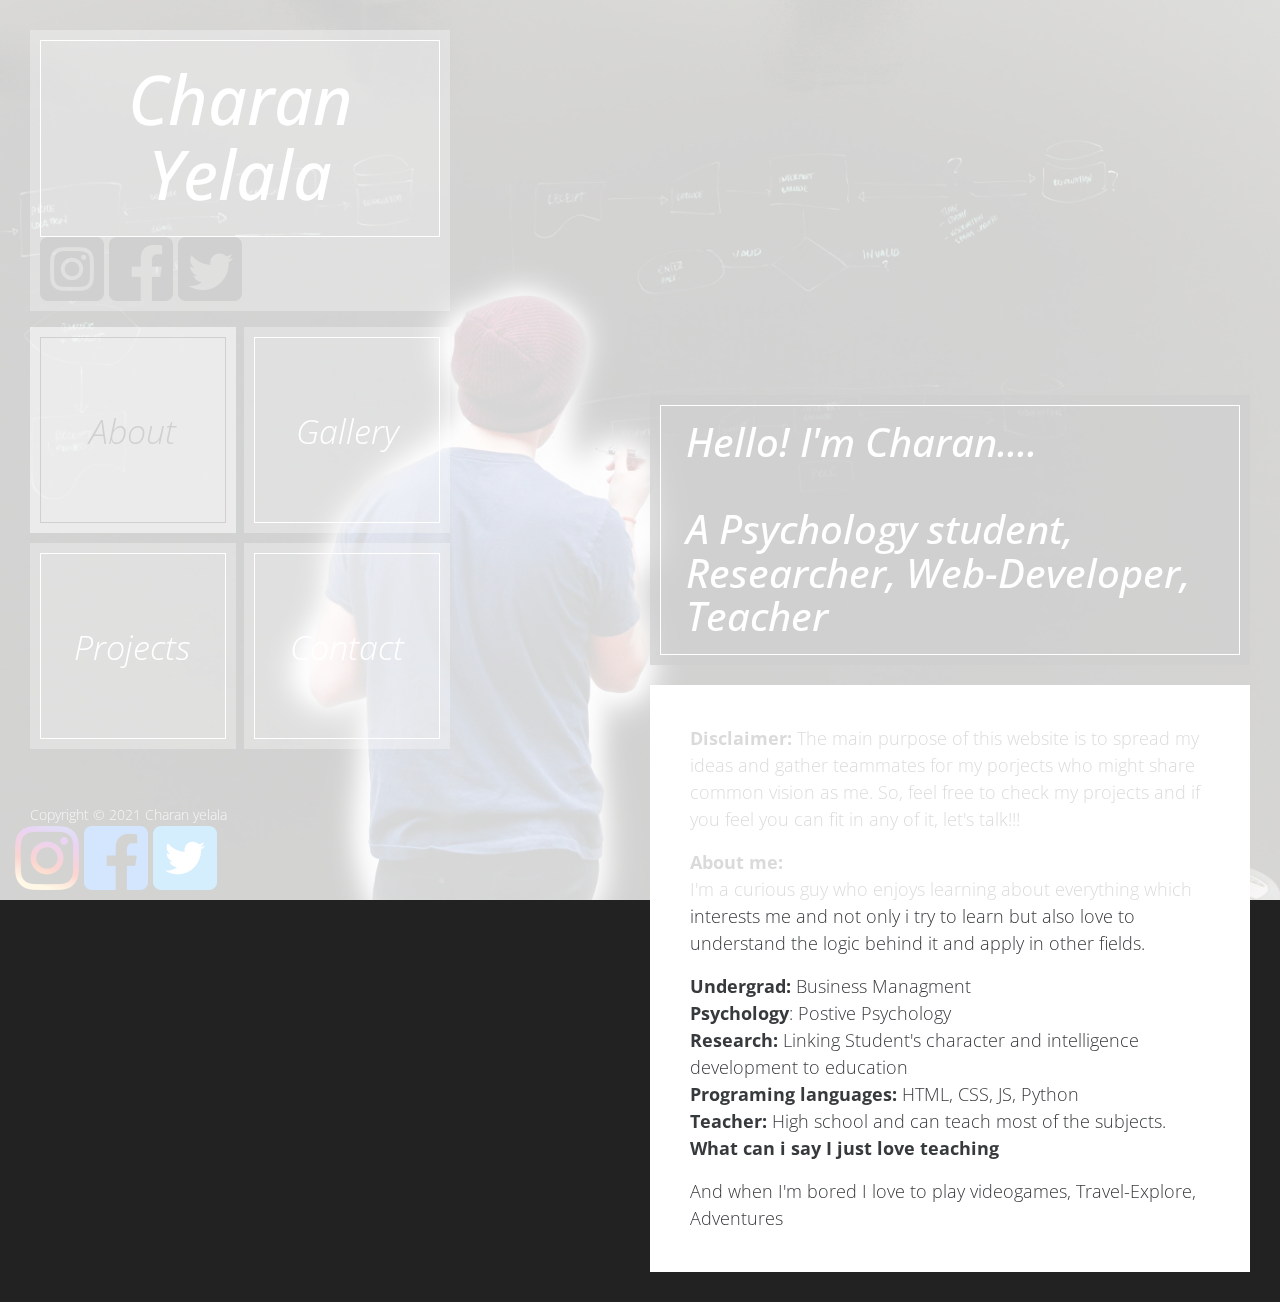
==== index.html @ fb2dcab8 "files added" ====
<!DOCTYPE html>
<html lang="en">
    <head>
        <meta charset="utf-8">
        <meta http-equiv="X-UA-Compatible" content="IE=edge">
        <meta name="viewport" content="width=device-width, initial-scale=1">
        
        <title>Charan Yelala</title>
<!--
The Story Theme
http://www.templatemo.com/tm-480-story
-->
        <!-- load stylesheets -->
        <link rel="stylesheet" href="https://fonts.googleapis.com/css?family=Open+Sans:300,300italic,400">  <!-- Google web font "Open Sans" -->
        <link rel="stylesheet" href="css/bootstrap.min.css">                                                <!-- Bootstrap style -->
        <link rel="stylesheet" href="css/flexslider.css">                                                   <!-- Flexslider style -->       
        <link rel="stylesheet" href="css/templatemo-style.css">  
        <link rel="stylesheet" href="social.css">                                           <!-- Templatemo style -->

        <!-- HTML5 shim and Respond.js for IE8 support of HTML5 elements and media queries -->
        <!-- WARNING: Respond.js doesn't work if you view the page via file:// -->
        <!--[if lt IE 9]>
          <script src="https://oss.maxcdn.com/html5shiv/3.7.2/html5shiv.min.js"></script>
          <script src="https://oss.maxcdn.com/respond/1.4.2/respond.min.js"></script>
        <![endif]-->
    </head>
    
    <body class="page">
        
            
            <!-- background images -->
            <div class="page-bg-imgs-list">
                <img src="img/pexels-startup-stock-photos-7369.jpg" id="page-1-img" class="main-img" alt="About">
                <img src="img/pexels-adonyi-gábor-1558916.jpg" id="page-2-img" alt="Projects">
                <img src="img/brain.jpg" id="page-3-img" alt="Blogs">
                <img src="img/heloo.jpg" id="page-4-img" alt="Contact">                            
            </div>
            
            
            <div class="container-fluid">

                <div class="row">
                    <div class="col-xs-12 col-sm-12 col-md-12 col-lg-5 col-xl-5">
                        
                        <div class="header">

                            <!-- site title -->
                            <header class="box box-white">
                                <a href="javascript:void(0)" class="js-site-title">
                                    <h1 class="box-text site-title-text">Charan Yelala</h1> 
                                    <div class= "soical">
                                        <a target="_blank" href="https://www.instagram.com/charan_yellala/">
                                            <img src="img/iconfinder_Rounded_Instagram_svg_5282544.png">
                                           </a>
                                        <a target="_blank" href="https://www.facebook.com/charanyellala/">
                                           <img src="img/iconfinder_Rounded_Facebook_svg_5282541.png">
                                          </a>  
                                          <a target="_blank" href="https://www.twitter.com?iwrite4change">
                                            <img src="img/iconfinder_Rounded_Twitter5_svg_5282551.png">
                                           </a>
                                    </div>  
                                </a>    
                                
                
                                
                                
                            </header>
                            
                            <!-- site navigation -->
                            <nav class="js-nav">
                                <ul class="nav-items-container">

                                    <li data-nav-item-id="page-1" class="block-keep-ratio block-keep-ratio-1-1 block-width-half box box-white box-nav-item js-nav-item pull-xs-left">
                                        <a href="#page-1" class="block-keep-ratio-content box-nav-item-link">
                                            <span class="box-text box-text-nav-item flexbox-center">About</span>
                                        </a>
                                    </li>

                                    <li data-nav-item-id="page-2" class="block-keep-ratio block-keep-ratio-1-1 block-width-half box box-white box-nav-item js-nav-item pull-xs-right">
                                        <a href="#page-2" class="block-keep-ratio-content box-nav-item-link">
                                            <span class="box-text box-text-nav-item flexbox-center">Gallery</span>
                                        </a>
                                    </li>

                                    <li data-nav-item-id="page-3" class="block-keep-ratio block-keep-ratio-1-1 block-width-half box box-white box-nav-item js-nav-item pull-xs-left">
                                        <a href="index2.html" class="block-keep-ratio-content box-nav-item-link">
                                            <span class="box-text box-text-nav-item flexbox-center">Projects</span>
                                        </a>
                                    </li>

                                    <li data-nav-item-id="page-4" class="block-keep-ratio block-keep-ratio-1-1 block-width-half box box-white box-nav-item js-nav-item pull-xs-right">
                                        <a href="#page-4" class="block-keep-ratio-content box-nav-item-link">
                                            <span class="box-text box-text-nav-item flexbox-center">Contact</span>
                                        </a>
                                    </li>
                                    
                                    

                                </ul>
                            </nav>    
                        </div> <!-- .header -->

                    </div>
                    

                    <div class="col-xs-12 col-sm-12 col-md-12 col-lg-7 col-xl-7">
                        <div class="content-wrapper js-content-wrapper">
                            <!-- about -->
                            <section data-page-id="page-1" class="content js-content">
                                
                                <header class="box box-black margin-b-20">
                                    <h2 class="box-text page-title-text">Hello! I'm Charan.... <br> <br> A Psychology student, Researcher, Web-Developer, Teacher </h2>
                                </header>
                                
                                <div class="content-text">
                                    <p><b>Disclaimer:</b> The main purpose of this website is to spread my ideas and gather teammates for my porjects who might share common vision as me. So, feel free to check my projects and if you feel you can fit in any of it, let's talk!!!</p>
                                    <p><b>About me:</b><br> I'm a curious guy who enjoys learning about everything which interests me and not only i try to learn but also love to understand the logic behind it and apply in other fields.  
                                    </p>
                                    <p><b>Undergrad:</b> Business Managment <br> <b>Psychology</b>: Postive Psychology<br> <b>Research:</b> Linking Student's character and intelligence development to education<br><b>Programing languages:</b> HTML, CSS, JS, Python<br> <b>Teacher:</b> High school and can teach most of the subjects. <b>What can i say I just love teaching</b>
                                    </p>
                                    <p> And when I'm bored I love to play videogames, Travel-Explore, Adventures </p>
                                </div>            

                            </section> <!-- #about -->
                         

                            <!-- gallery -->
                            <section data-page-id="page-2" class="content content-gallery js-content">
                                
                                <header class="box box-black margin-b-20">
                                    <h2 class="box-text page-title-text">Gallery</h2>
                                </header>
                                
                                <div class="content-text content-text-gallery">
                                    <h3>Blogs</h3>
                                    <p>This is where i write blogs on regular basis</p>
                                    <!-- <p>Credits go to <a rel="nofollow" href="http://unsplash.com">Unsplash</a> for images.</p> -->

                                    <div class="flexslider-wrapper">

                                        <div id="slider" class="flexslider">
                                            <ul class="slides">
                                                <li><img src="img/slider/bd.jpeg" alt="Slide 1" /></li>
                                                <li><img src="img/slider/bb.jpeg" alt="Slide 2" /></li>
                                                <li><img src="img/slider/bc.jpeg" alt="Slide 3" /></li>
                                                <li><img src="img/slider/bd.jpeg" alt="Slide 4" /></li>
                                                <li><img src="img/slider/" alt="Slide 5" /></li>
                                                <li><img src="img/slider/" alt="Slide 6" /></li>
                                            </ul>
                                        </div> <!-- #slider -->
                                      
                                        <div id="carousel" class="flexslider">
                                            <ul class="slides">
                                                <li><img src="img/ alt="Thumbnail 1" /></li>
                                                <li><img src="img/ alt="Thumbnail 2" /></li>
                                                <li><img src="img/ alt="Thumbnail 3" /></li>
                                                <li><img src="img/ alt="Thumbnail 4" /></li>
                                                <li><img src="img/ alt="Thumbnail 5" /></li>
                                                <li><img src="img/ alt="Thumbnail 6" /></li>
                                            </ul>
                                        </div>  <!-- #carousel -->

                                    </div>
                                        
                                </div>            

                            </section> <!-- #gallery -->
                            
                            <!-- services -->
                            <section data-page-id="page-3" class="content js-content">
                                
                                <header class="box box-black margin-b-20">
                                    <h2 class="box-text page-title-text">Services</h2>
                                </header>
                                
                                <div class="content-text">
                                    <p>Download the story theme from templatemo. Quisque placerat turpis non tortor fringilla, in ornare magna eleifend. Etiam mattis varius fringilla.
                                    </p>
                                    <h4>Sub Title One</h4>
                                    <p>Nullam tortor mauris, bibendum ac ex vel, auctor congue est. Aenean quis tellus molestie, laoreet massa a, maximus est. Interdum et malesuada fames ac ante ipsum primis. 
                                    </p>
                                    <h4>Sub Title Two</h4>
                                    <p>Lorem ipsum dolor sit amet, consectetur adipiscing elit. Aliquam ut sapien quis ante faucibus tempus. Nam ut dui vitae tellus vehicula porttitor in nec lorem.
                                    </p>
                                </div>            

                            </section> <!-- #services -->

                            <!-- contact -->
                            <section data-page-id="page-4" class="content js-content">
                                
                                <header class="box box-black margin-b-20">
                                    <h2 class="box-text page-title-text">Contact Me</h2>
                                </header>
                                
                                <div class="content-text"> <a href="#" class="fa fa-facebook"></a><h3><b>charanyelala@gmail.com</b><br><br>+30 6909594641<br><br>Athens, Greece.</h3>
                                    
                                    <p>
                                    </p>
                                    
                                    <form action="index.html" method="post" class="contact-form">

                                        <div class="form-group col-xs-12 col-sm-12 col-md-6 col-lg-6 form-group-2-col-left">
                                            <input type="text" id="contact_name" name="contact_name" class="form-control" placeholder="Name" required/>
                                        </div>
                                        <div class="form-group col-xs-12 col-sm-12 col-md-6 col-lg-6 form-group-2-col-right">
                                            <input type="email" id="contact_email" name="contact_email" class="form-control" placeholder="Email" required/>
                                        </div>
                                        <div class="form-group">
                                            <input type="text" id="contact_subject" name="contact_subject" class="form-control" placeholder="Subject" required/>
                                        </div>
                                        <div class="form-group">
                                            <textarea id="contact_message" name="contact_message" class="form-control" rows="4" placeholder="Message" required></textarea>
                                        </div>
                                        <button type="submit" class="btn btn-primary submit-btn">Send</button>

                                    </form>                           
                                </div>            

                            </section> <!-- #contact -->
                        </div>
                    </div>

                </div>
                    
                <!-- footer row -->
                <footer class="row footer js-footer">
                    <div class="col-xs-12 col-sm-12 col-md-12 col-lg-12">

                        <p class="copyright-text">Copyright &copy; 2021 Charan yelala</p>  

                    </div> 
                    <div class= "soical">
                        <a target="_blank" href="https://www.instagram.com/charan_yellala/">
                            <img src="img/iconfinder_1_Instagram_colored_svg_1_5296765 (1).png">
                           </a>
                        <a target="_blank" href="https://www.facebook.com/charanyellala/">
                           <img src="img/iconfinder_Colored_Facebook3_svg_5365678 (2).png">
                          </a>  
                          <a target="_blank" href="https://www.twitter.com?iwrite4change">
                            <img src="img/iconfinder_1_Twitter3_colored_svg_5296516.png">
                           </a>
                    </div>
                                   
                </footer>

            </div>  <!-- .container-fluid -->
        

        <div id="preloader">
            <div id="status">&nbsp;</div>
        </div><!-- /#preloader -->      
            
        <!-- load JS files -->
        <script src="js/jquery-1.11.3.min.js"></script> <!-- jQuery -->
        <script src="js/jquery.flexslider-min.js"></script> <!-- Flex Slider -->
        <script src="js/jquery.backstretch.min.js"></script> <!-- Backstretch http://srobbin.com/jquery-plugins/backstretch/ -->
        <script src="js/templatemo-script.js"></script> <!-- Templatemo scripts -->
    
    </body>
</html>
---- css/templatemo-style.css ----
/*

The Story Theme

http://www.templatemo.com/tm-480-story

*/

body, html { overflow-x: hidden; }

/* Preloader */

#preloader {
    position: fixed;
    top: 0;
    left: 0;
    right: 0;
    bottom: 0;
    background-color: #fff; /* change if the mask should have another color then white */
    z-index: 99; /* makes sure it stays on top */
}

#status {
    width: 200px;
    height: 200px;
    position: absolute;
    left: 50%; /* centers the loading animation horizontally one the screen */
    top: 50%; /* centers the loading animation vertically one the screen */
    background-image: url(../img/status.gif); /* path to your loading animation */
    background-repeat: no-repeat;
    background-position: center;
    margin: -100px 0 0 -100px; /* is width and height divided by two */
}

/* Resets */

a:hover, a:focus { text-decoration: none; }

h1, h2 { margin: 0; }

p:last-child { margin-bottom: 0; }

/**/
.page {
	background-color: #222222;	
	font-family: 'Open Sans', sans-serif;
	font-size: 18px;
	font-weight: 300;		
	padding: 30px 15px;
	overflow-x: hidden;
}

.page-bg-imgs-list { display: none; }

.header { 
	max-width: 420px;
	overflow: auto; 
}

.content-wrapper { margin-top: 365px; }

.content {
	max-width: 600px;
	margin-left: auto;
	margin-right: 0;
}

.content-gallery { max-width: 900px; }

.content-text {
	background-color: white;
	padding: 40px;
}

.content-text h4 { padding-top: 10px; }

.content-text-gallery {
	padding: 5px;
	position: relative;
	height: auto;
	min-height: 200px;
}

.box {
	display: block;
	padding: 10px;	
}

.box-text {
	border: 1px solid white;
	color: white;	
	font-style: italic;	
	width: 100%;
	height: 100%;
}

.box-white { background-color: rgba(255, 255, 255, 0.3);	}
.box-black { background-color: rgba(0, 0, 0, 0.7); }

.site-title-text {
	font-size: 3.8em;
	padding-top: 20px;
	padding-bottom: 25px;
	text-align: center;
}

.page-title-text {
	font-size: 2.2em;
	padding: 15px 25px;
	text-align: left;
}

.nav-items-container { padding: 0; }

.box-nav-item {
	margin-bottom: 10px;
	font-size: 1.9em;
	-webkit-transition: all 0.3s ease;	
	transition: all 0.3s ease;	
}

.box-nav-item-link { padding: 10px; }

.box-nav-item:hover, .box-nav-item:focus, .box-nav-item.active {
	background-color: rgba(241, 241, 241, 0.59);	
}

.box-nav-item:hover .box-text-nav-item, 
.box-nav-item:focus .box-text-nav-item,
.box-nav-item.active .box-text-nav-item {	
	color: black;
	border: 1px solid black;
}

/* footer */

.footer { 
	display: none; 
	position: fixed;
	bottom: 10px;
	left: 30px;
}

.footer a {	color: rgba(255, 255, 255, 0.8); }

.copyright-text { 
	color: rgba(255, 255, 255, 0.8);
	font-size: 0.8em;	
}


/* Utility Classes */

.margin-t-30 {	margin-top: 30px; }
.margin-b-20 {	margin-bottom: 20px; }

.block-keep-ratio,
.block-keep-ratio-content {
	display: block;
}

.block-keep-ratio {	position: relative; }
	
.block-keep-ratio-content {
	position: absolute;
	top: 0; bottom: 0; right: 0; left: 0;
}

.block-keep-ratio:after {
	display: block;
	content: '';
}

.block-keep-ratio-1-1:after { padding-top: 100%; }

.block-width-half { width: 49%; }

.flexbox-center {
	display: -webkit-box;
	display: -webkit-flex;
	display: -ms-flexbox;
	display: flex;
    -webkit-box-orient: vertical;
    -webkit-box-direction: normal;
    -webkit-flex-direction: column;
        -ms-flex-direction: column;
            flex-direction: column;
    -webkit-box-pack: center;
    -webkit-justify-content: center;
        -ms-flex-pack: center;
            justify-content: center;
    text-align: center;
}


/* FlexSlider Styles
-------------------------------------------- */

.flexslider { 
    border-radius: 0;
    margin-bottom: 5px;
}
.flexslider li {
	margin: 0;
	padding: 0;
}

.flex-next,
.flex-prev {
	line-height: 1; /* Bootstrap override */
}

#carousel { margin: 0; }
#carousel li { margin-right: 5px; }
#carousel img {
    display: block;
    opacity: 1;
    cursor: pointer;
}
#carousel .flex-active-slide img {
    opacity: 0.5;
    cursor: default;
}


/* Contact form */

.contact-form {	margin-top: 30px; }

.form-group { margin-bottom: 20px; }

.form-control:focus {
    border-color: rgb(0, 218, 79);
    outline: 0;
    -webkit-box-shadow: inset 0 1px 1px rgba(0,0,0,.075),0 0 8px rgba(0, 200, 81,.6);
    box-shadow: inset 0 1px 1px rgba(0,0,0,.075),0 0 8px rgba(0, 200, 81, 0.6);
}

.form-control {
	font-size: 1em;
	border-radius: 0;
}

.submit-btn {
	color: #A0A0A0;
	background-color: transparent;
	border-color: #A0A0A0;
	border-radius: 0;
	font-size: 1.1em;
	margin-top: 5px;
	width: 150px;
	height: 50px;
	text-transform: uppercase;
	transition: all 0.3s ease;	
}


.submit-btn:hover, .submit-btn:focus {
	color: white;
	background-color: #A0A0A0;
	border-color: #A0A0A0;
}

.form-group-2-col-left {
	padding-left: 0;
	padding-right: 5px;
}

.form-group-2-col-right {
	padding-right: 0;
	padding-left: 5px;
}

.footer.sticky {
	position: fixed;
	bottom: 10px;
	left: 30px;
}

/* Media Queries */

@media screen and (max-width: 991px) {

	.form-group-2-col-left,
	.form-group-2-col-right {
		padding-left: 0;
		padding-right: 0;
	}

	.content { margin: 0 0 0 auto; }

	.content-wrapper { 
		margin-top: 30px; 
		margin-bottom: 30px;		
	}

	.footer { position: static;	}
}

@media screen and (max-width: 767px) {
	.content-wrapper { position: static; }
}

@media screen and (max-width: 1199px) and (min-width: 992px) {
	
	.block-width-half { width: 48%; }
	
	.box-nav-item { font-size: 1.4em; }

	.site-title-text { font-size: 3em; }
}

@media screen and (max-width: 480px) {
	
	.block-width-half { width: 48%; }
	
	.box-nav-item { font-size: 1.4em; }

	.site-title-text { font-size: 3em; }
	.page-title-text { font-size: 1.6em; }

	.content-text { padding: 30px 25px; }
	.content-text-gallery { padding: 5px; }
}
.social {
    pixle: 50px;
}
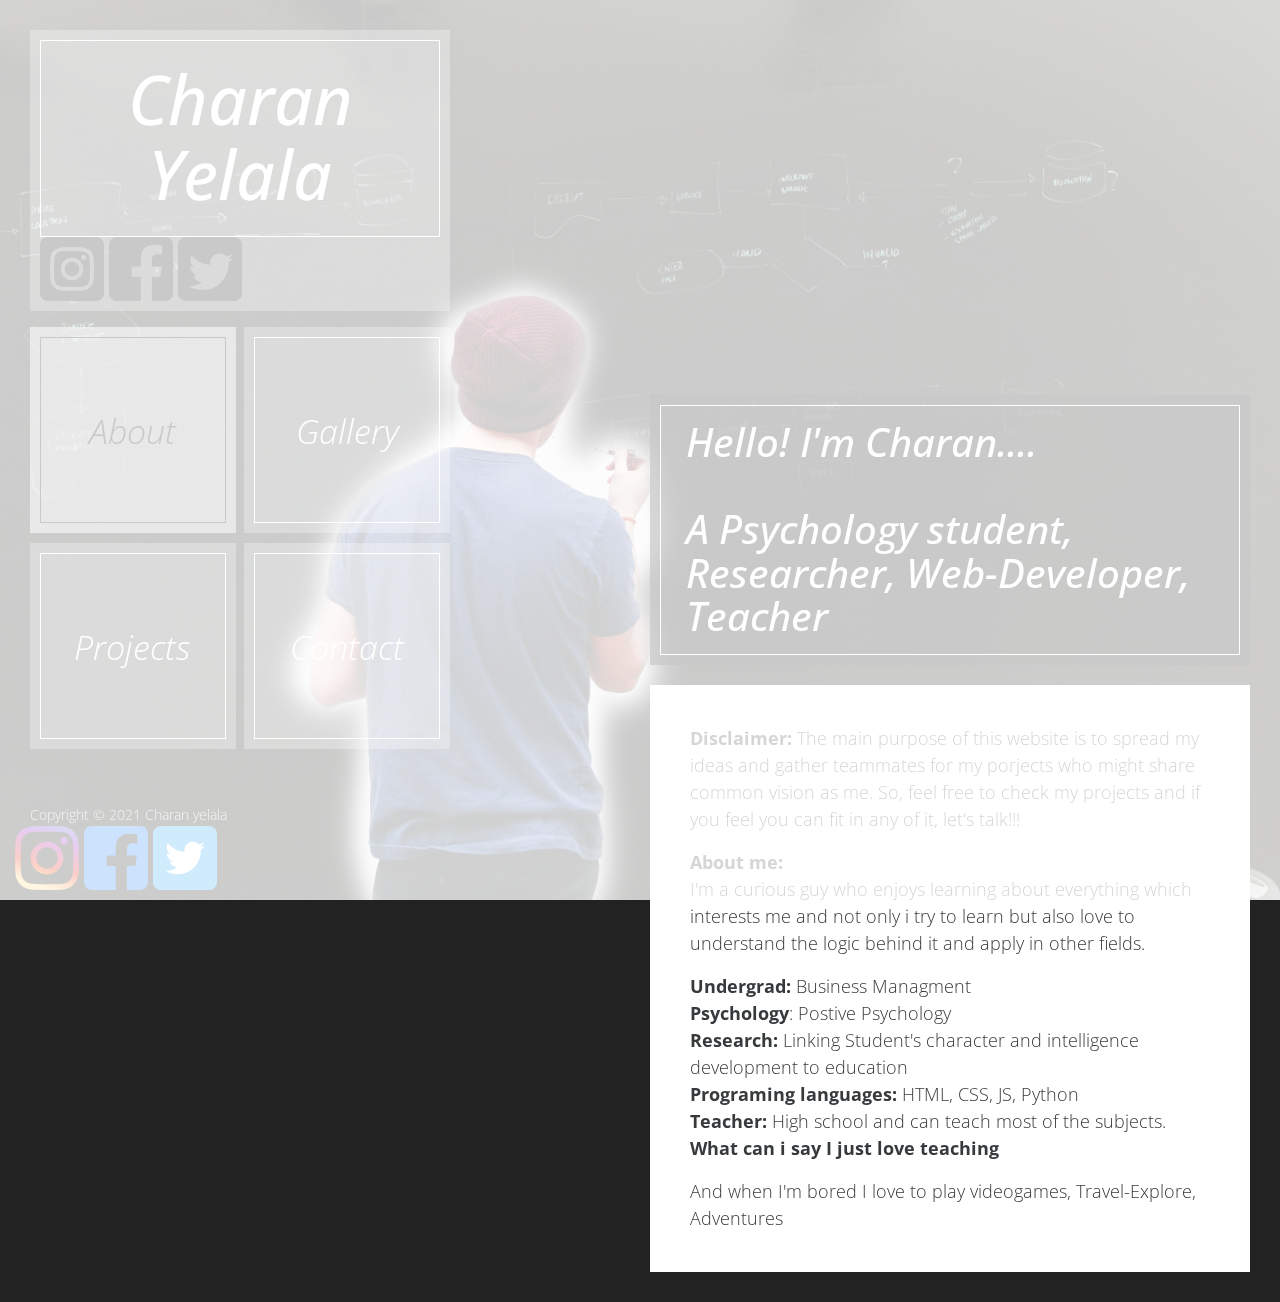
==== commit 8e8216a5: "attached file" ====
--- a/index.html
+++ b/index.html
@@ -83,7 +83,7 @@
                                     </li>
 
                                     <li data-nav-item-id="page-3" class="block-keep-ratio block-keep-ratio-1-1 block-width-half box box-white box-nav-item js-nav-item pull-xs-left">
-                                        <a href="index2.html" class="block-keep-ratio-content box-nav-item-link">
+                                        <a href="projects.html" class="block-keep-ratio-content box-nav-item-link">
                                             <span class="box-text box-text-nav-item flexbox-center">Projects</span>
                                         </a>
                                     </li>
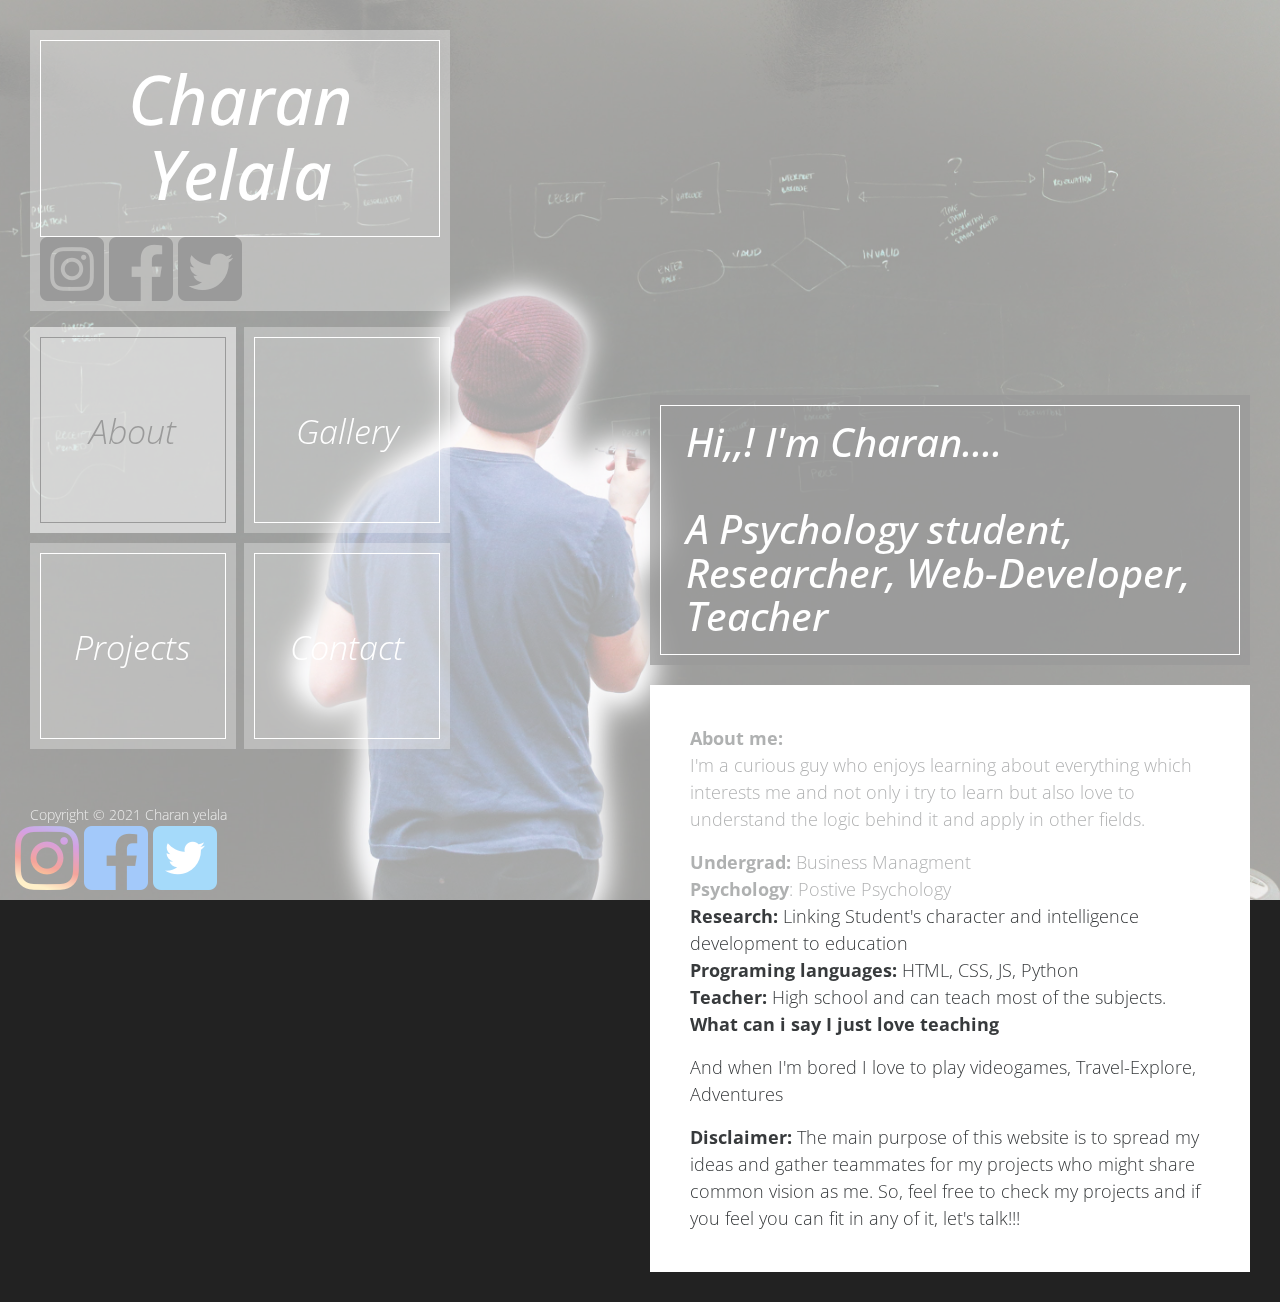
==== commit 1405ead1: "added files" ====
--- a/index.html
+++ b/index.html
@@ -31,7 +31,7 @@
             <!-- background images -->
             <div class="page-bg-imgs-list">
                 <img src="img/pexels-startup-stock-photos-7369.jpg" id="page-1-img" class="main-img" alt="About">
-                <img src="img/pexels-adonyi-gábor-1558916.jpg" id="page-2-img" alt="Projects">
+                <img src="img/josh-rose-trYl7JYATH0-unsplash.jpg" id="page-2-img" alt="Projects">
                 <img src="img/brain.jpg" id="page-3-img" alt="Blogs">
                 <img src="img/heloo.jpg" id="page-4-img" alt="Contact">                            
             </div>
@@ -109,16 +109,18 @@
                             <section data-page-id="page-1" class="content js-content">
                                 
                                 <header class="box box-black margin-b-20">
-                                    <h2 class="box-text page-title-text">Hello! I'm Charan.... <br> <br> A Psychology student, Researcher, Web-Developer, Teacher </h2>
+                                    <h2 class="box-text page-title-text">Hi,,! I'm Charan.... <br> <br> A Psychology student, Researcher, Web-Developer, Teacher </h2>
                                 </header>
                                 
                                 <div class="content-text">
-                                    <p><b>Disclaimer:</b> The main purpose of this website is to spread my ideas and gather teammates for my porjects who might share common vision as me. So, feel free to check my projects and if you feel you can fit in any of it, let's talk!!!</p>
+                                    
                                     <p><b>About me:</b><br> I'm a curious guy who enjoys learning about everything which interests me and not only i try to learn but also love to understand the logic behind it and apply in other fields.  
                                     </p>
                                     <p><b>Undergrad:</b> Business Managment <br> <b>Psychology</b>: Postive Psychology<br> <b>Research:</b> Linking Student's character and intelligence development to education<br><b>Programing languages:</b> HTML, CSS, JS, Python<br> <b>Teacher:</b> High school and can teach most of the subjects. <b>What can i say I just love teaching</b>
                                     </p>
                                     <p> And when I'm bored I love to play videogames, Travel-Explore, Adventures </p>
+
+                                    <p><b>Disclaimer:</b> The main purpose of this website is to spread my ideas and gather teammates for my projects who might share common vision as me. So, feel free to check my projects and if you feel you can fit in any of it, let's talk!!!</p>
                                 </div>            
 
                             </section> <!-- #about -->
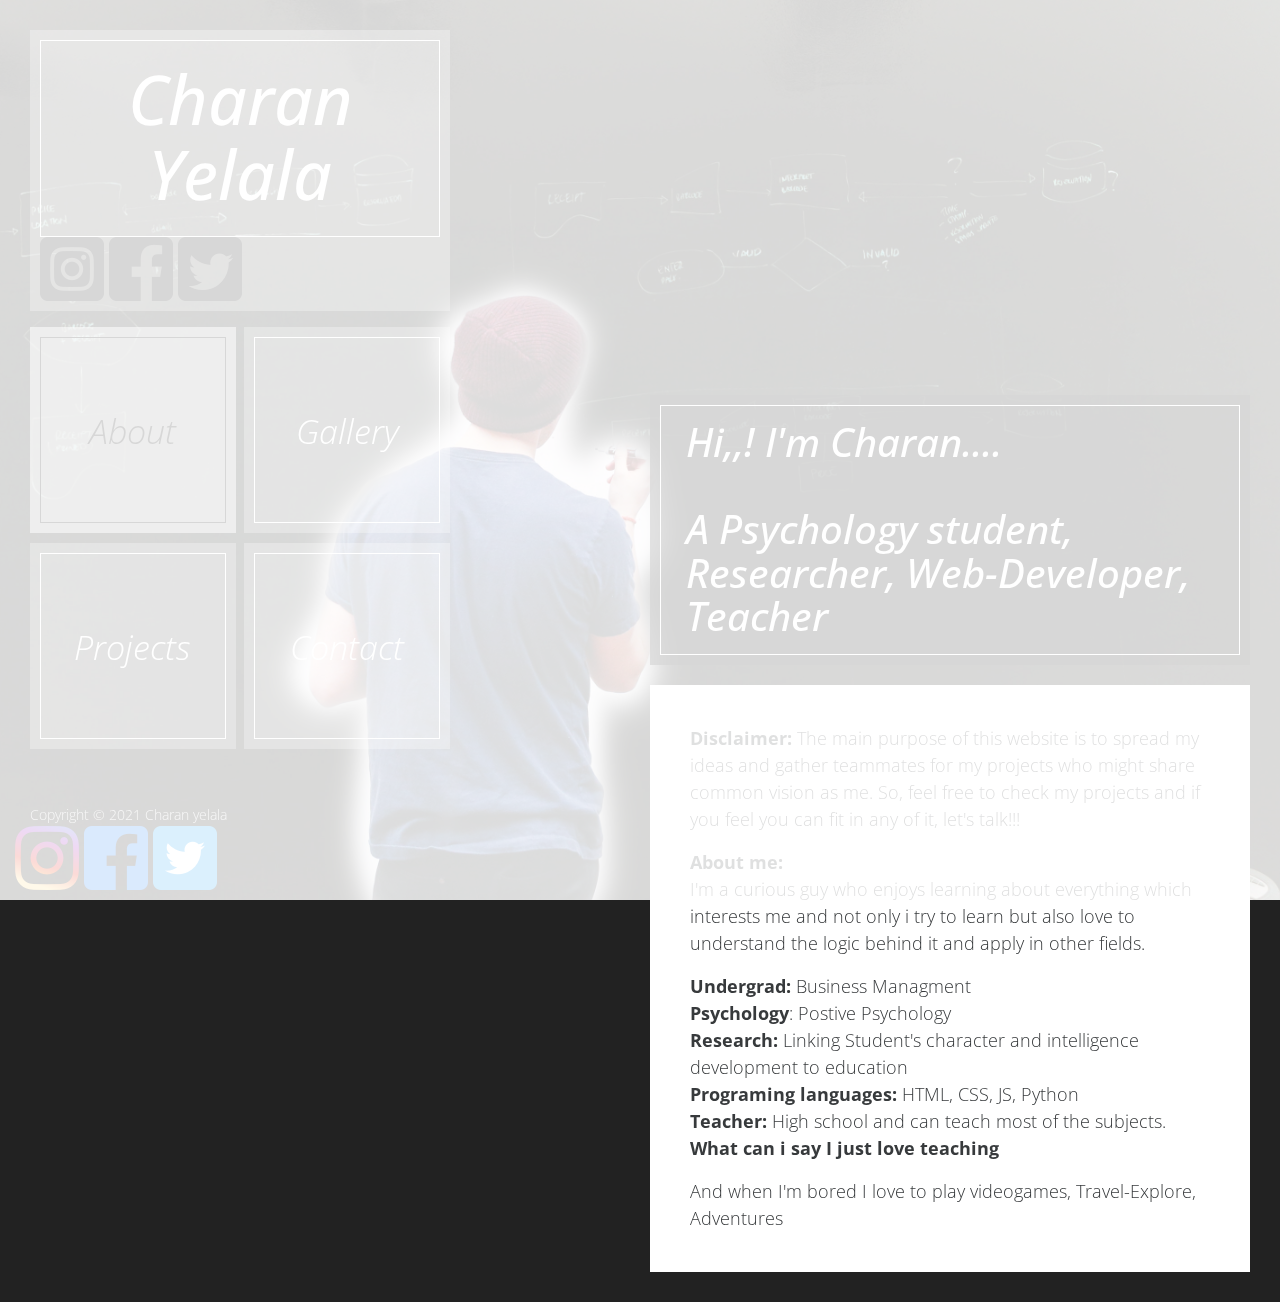
==== commit b2254385: "added forms" ====
--- a/index.html
+++ b/index.html
@@ -113,6 +113,8 @@
                                 </header>
                                 
                                 <div class="content-text">
+                                    <p><b>Disclaimer:</b> The main purpose of this website is to spread my ideas and gather teammates for my projects who might share common vision as me. So, feel free to check my projects and if you feel you can fit in any of it, let's talk!!!</p>
+
                                     
                                     <p><b>About me:</b><br> I'm a curious guy who enjoys learning about everything which interests me and not only i try to learn but also love to understand the logic behind it and apply in other fields.  
                                     </p>
@@ -120,7 +122,6 @@
                                     </p>
                                     <p> And when I'm bored I love to play videogames, Travel-Explore, Adventures </p>
 
-                                    <p><b>Disclaimer:</b> The main purpose of this website is to spread my ideas and gather teammates for my projects who might share common vision as me. So, feel free to check my projects and if you feel you can fit in any of it, let's talk!!!</p>
                                 </div>            
 
                             </section> <!-- #about -->
@@ -135,7 +136,7 @@
                                 
                                 <div class="content-text content-text-gallery">
                                     <h3>Blogs</h3>
-                                    <p>This is where i write blogs on regular basis</p>
+                                    <p>Hola</p>
                                     <!-- <p>Credits go to <a rel="nofollow" href="http://unsplash.com">Unsplash</a> for images.</p> -->
 
                                     <div class="flexslider-wrapper">
@@ -200,7 +201,7 @@
                                     <p>
                                     </p>
                                     
-                                    <form action="index.html" method="post" class="contact-form">
+                                    <form action="index.html" method="post" class="contact-form" data-netlify="true">
 
                                         <div class="form-group col-xs-12 col-sm-12 col-md-6 col-lg-6 form-group-2-col-left">
                                             <input type="text" id="contact_name" name="contact_name" class="form-control" placeholder="Name" required/>
